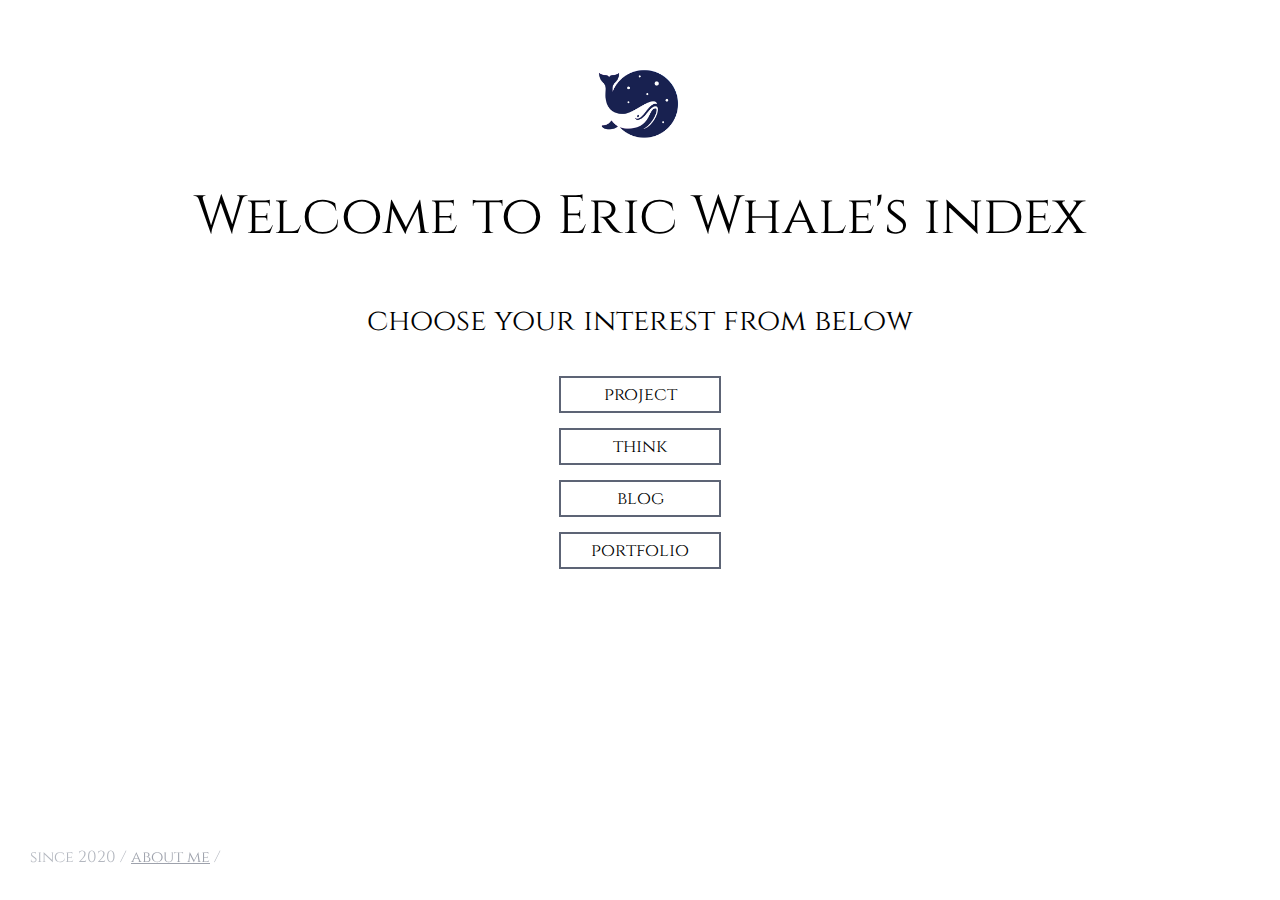
==== index.html @ 5fba5699 "Add files via upload" ====
<!DOCTYPE html>
<html>
<head>
    <meta charset="utf-8">
    <meta name="author" content="Eric Whale">
    <meta name="description" content="index page of Eric Whale's blog">

    <!--add more keywords-->
    <meta name="keywords" content="index, home, navigation">

    <meta name="viewport" content="width=device-width, initial-scale=1.0">
    <title>Eric Whale - index</title>
    <link rel="stylesheet" href="https://fonts.googleapis.com/css?family=Roboto|Cinzel">
    <link rel="stylesheet" href="css/index.css">
    
</head>
<body>
    <header>
        <div class="logo"><img src="image/whale.png" alt="logo img"></div>
        <div class="welcome">Welcome to Eric Whale's index</div>
    </header>
    
    <section>
        <div class="linkDescription">choose your interest from below</div>
        <a class="project" href="#"> <span class="text">project</span>
            <span class="tooltip">web, application, arduino/raspberry pi, music</span>
        </a>
        <a class="think" href="#"> <span class="text">think</span>
            <span class="tooltip">one must still have chaos in oneself to be able to give birth to a dancing star</span>
        </a>
        <a class="blog" href="#"> <span class="text">blog</span>
            <span class="tooltip">better to call it a NOTICE</span>
        </a>
        <a class="portfolio" href="portfolio.html"> <span class="text">portfolio</span>
            <span class="tooltip">for RECRUITERS and someone who just wanna know me</span>
        </a>
    </section>
    
    <footer>
        since 2020 / <a class="about" href="#">about me</a> / 
        
    </footer>
</body>
</html>
---- css/index.css ----
body {
    background-color: #ffffff;
    color: #000000;
    margin: 30px;
    font-family: "Cinzel", "Sans-serif";
    text-align: center;
    overflow-x: hidden;
}

img {
    width: 180px;
    height: auto;
    animation-name: fadeIn;
    animation-duration: 2s;
}
.welcome {
    margin: 0 auto;
    font-size: 54px;
    animation-name: fadeIn;
    animation-duration: 3s;
}
@keyframes fadeIn {
    from {opacity: 0.0;}
    to {opacity: 1.0;}
}

section {
    position: relative;
    margin-top: 48px;
}

.linkDescription {
    text-align: center;
    font-size: 30px;
    margin-bottom: 35px;
    animation-name: fadeIn;
    animation-duration: 3s;
}

section .project {
    position: relative;
    display: block;
    margin: 15px auto;
    width: 150px;
    border: solid #5d6475 2px;
    padding: 4px;
    color: #000000;
    font-size: 18px;
    text-decoration: none;
    animation-name: slideDown;
    animation-duration: 1.0s;
    animation-timing-function: ease;
}
section .think {
    position: relative;
    display: block;
    margin: 15px auto;
    width: 150px;
    border: solid #5d6475 2px;
    padding: 4px;
    color: #000000;
    font-size: 18px;
    text-decoration: none;
    animation-name: slideDown;
    animation-duration: 1.3s;
    animation-timing-function: ease;
}
section .blog {
    position: relative;
    display: block;
    margin: 15px auto;
    width: 150px;
    border: solid #5d6475 2px;
    padding: 4px;
    color: #000000;
    font-size: 18px;
    text-decoration: none;
    animation-name: slideDown;
    animation-duration: 1.6s;
    animation-timing-function: ease;
}
section .portfolio {
    position: relative;
    display: block;
    margin: 15px auto;
    width: 150px;
    border: solid #5d6475 2px;
    padding: 4px;
    color: #000000;
    font-size: 18px;
    text-decoration: none;
    animation-name: slideDown;
    animation-duration: 1.9s;
    animation-timing-function: ease;
}
@keyframes slideDown {
    from { opacity: 0.0;   top: -40px; }
    to { opacity: 1.0;  top: 0px; }
}


section a:hover {
    box-shadow: 0 0 3px #666666;
}

.tooltip {
    opacity: 0.0;
    width: max-content;
    background-color: none;
    text-align: center;
    font-size: 13px;
    /* Position the tooltip */
    transition: opacity 0.6s;
    position: absolute;
    z-index: 1;
    top: 20%;
    left: 108%;
}
a:hover .tooltip {
    opacity: 1.0;
}

footer {
    display: block;
    position: fixed;
    top: 94vh;
    margin: 0 auto;
    color: #5d647577;
}
.about {
    color: #5d647599;
}
.about:hover {
    color: #5d6475;
}
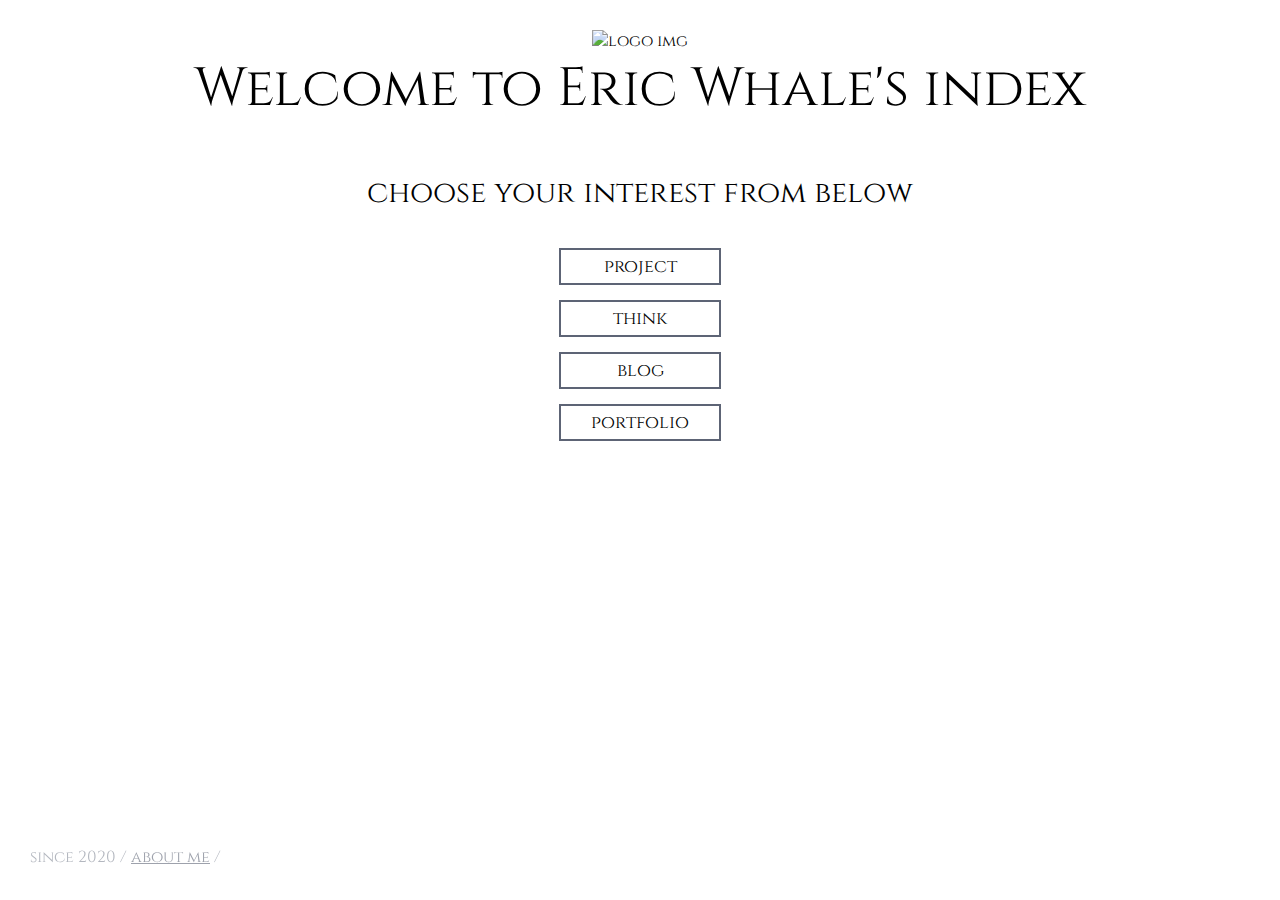
==== commit 5e8eefeb: "Update index.html" ====
--- a/index.html
+++ b/index.html
@@ -16,7 +16,7 @@
 </head>
 <body>
     <header>
-        <div class="logo"><img src="image/whale.png" alt="logo img"></div>
+        <div class="logo"><img src="" alt="logo img"></div>
         <div class="welcome">Welcome to Eric Whale's index</div>
     </header>
     
@@ -41,4 +41,4 @@
         
     </footer>
 </body>
-</html>+</html>
